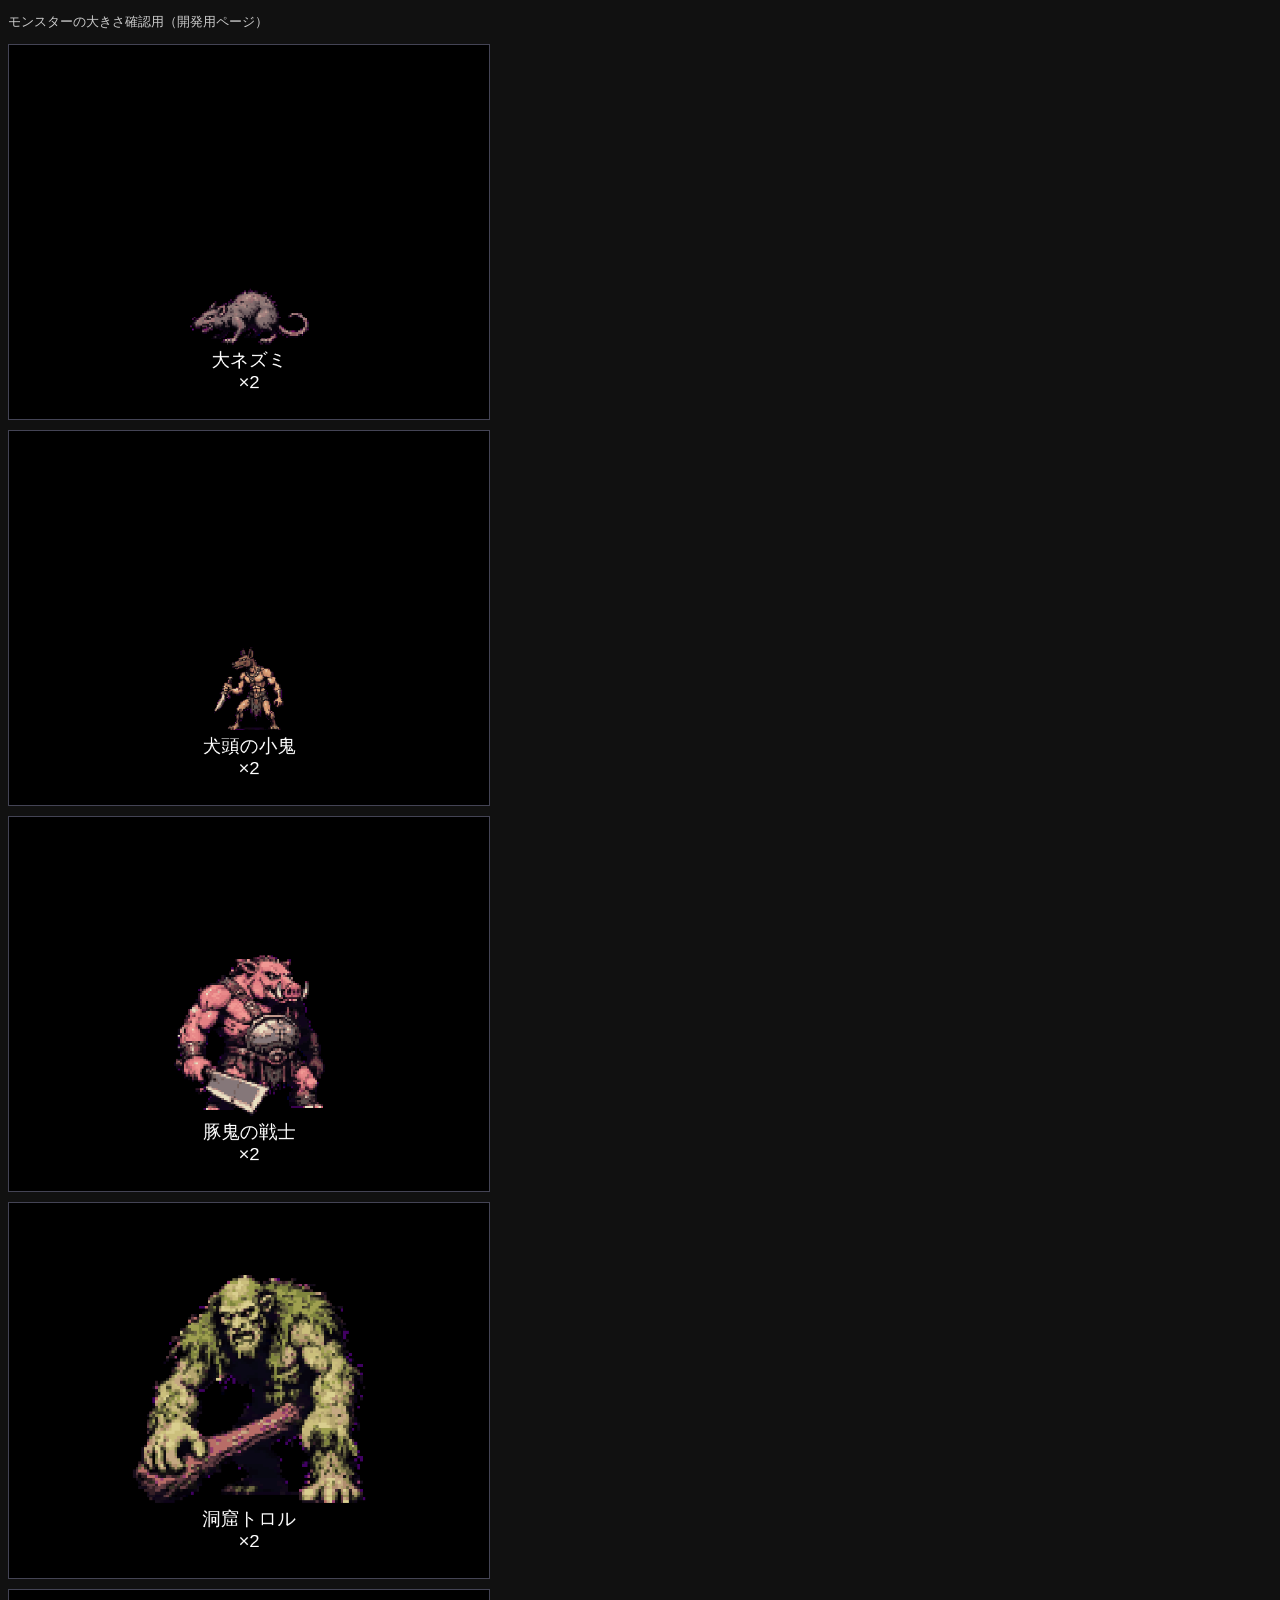
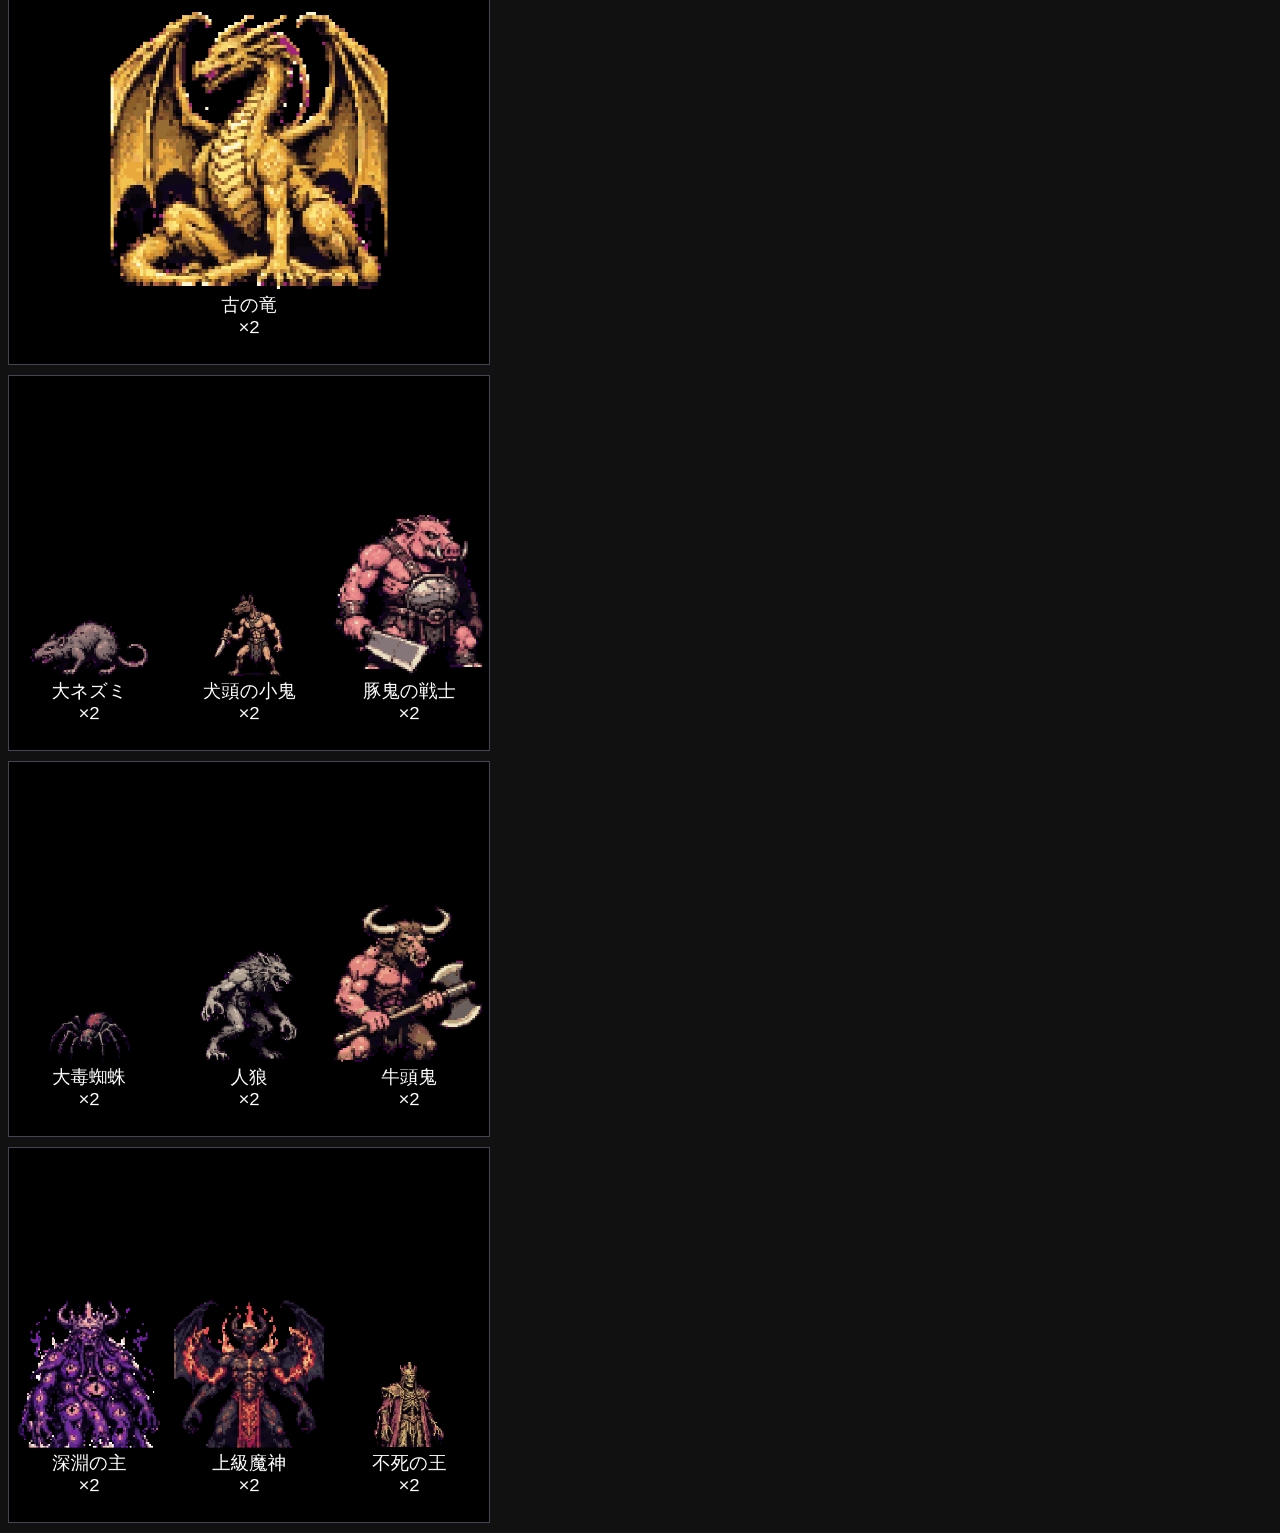
==== tools/battle-preview.html @ 0c97ad07 "Scale monster sprites by size tier Trim sprite margins, add S/M/L/XL size tiers to monster data, and" ====
<!DOCTYPE html>
<html lang="ja"><head><meta charset="utf-8"><meta name="viewport" content="width=device-width, initial-scale=1">
<title>戦闘画面プレビュー</title>
<style>body{background:#111;color:#ccc;font:13px sans-serif;margin:8px} canvas{width:100%;max-width:480px;display:block;margin:0 0 10px;border:1px solid #445}</style>
</head><body>
<p>モンスターの大きさ確認用（開発用ページ）</p>
<div id="out"></div>
<script type="module">
import { drawBattle, preloadSprites } from '../src/render.js';
import { MONSTERS } from '../src/monsters.js';
const sets = [
  ['rat'], ['kobold'], ['orc'], ['troll'], ['elderdragon'],
  ['rat', 'kobold', 'orc'], ['spider', 'werewolf', 'minotaur'], ['abysslord', 'greaterdemon', 'lich'],
];
preloadSprites(Object.keys(MONSTERS));
setTimeout(() => {
  for (const s of sets) {
    const c = document.createElement('canvas');
    c.width = 780; c.height = 608;
    document.getElementById('out').appendChild(c);
    const game = { battle: { groups: s.map(id => ({ mon: MONSTERS[id], units: [{ hp: 1 }, { hp: 1 }] })) } };
    const ctx = c.getContext('2d');
    ctx.fillStyle = '#000'; ctx.fillRect(0, 0, c.width, c.height);
    drawBattle(ctx, game, c.width, c.height);
  }
}, 1500);
</script>
</body></html>
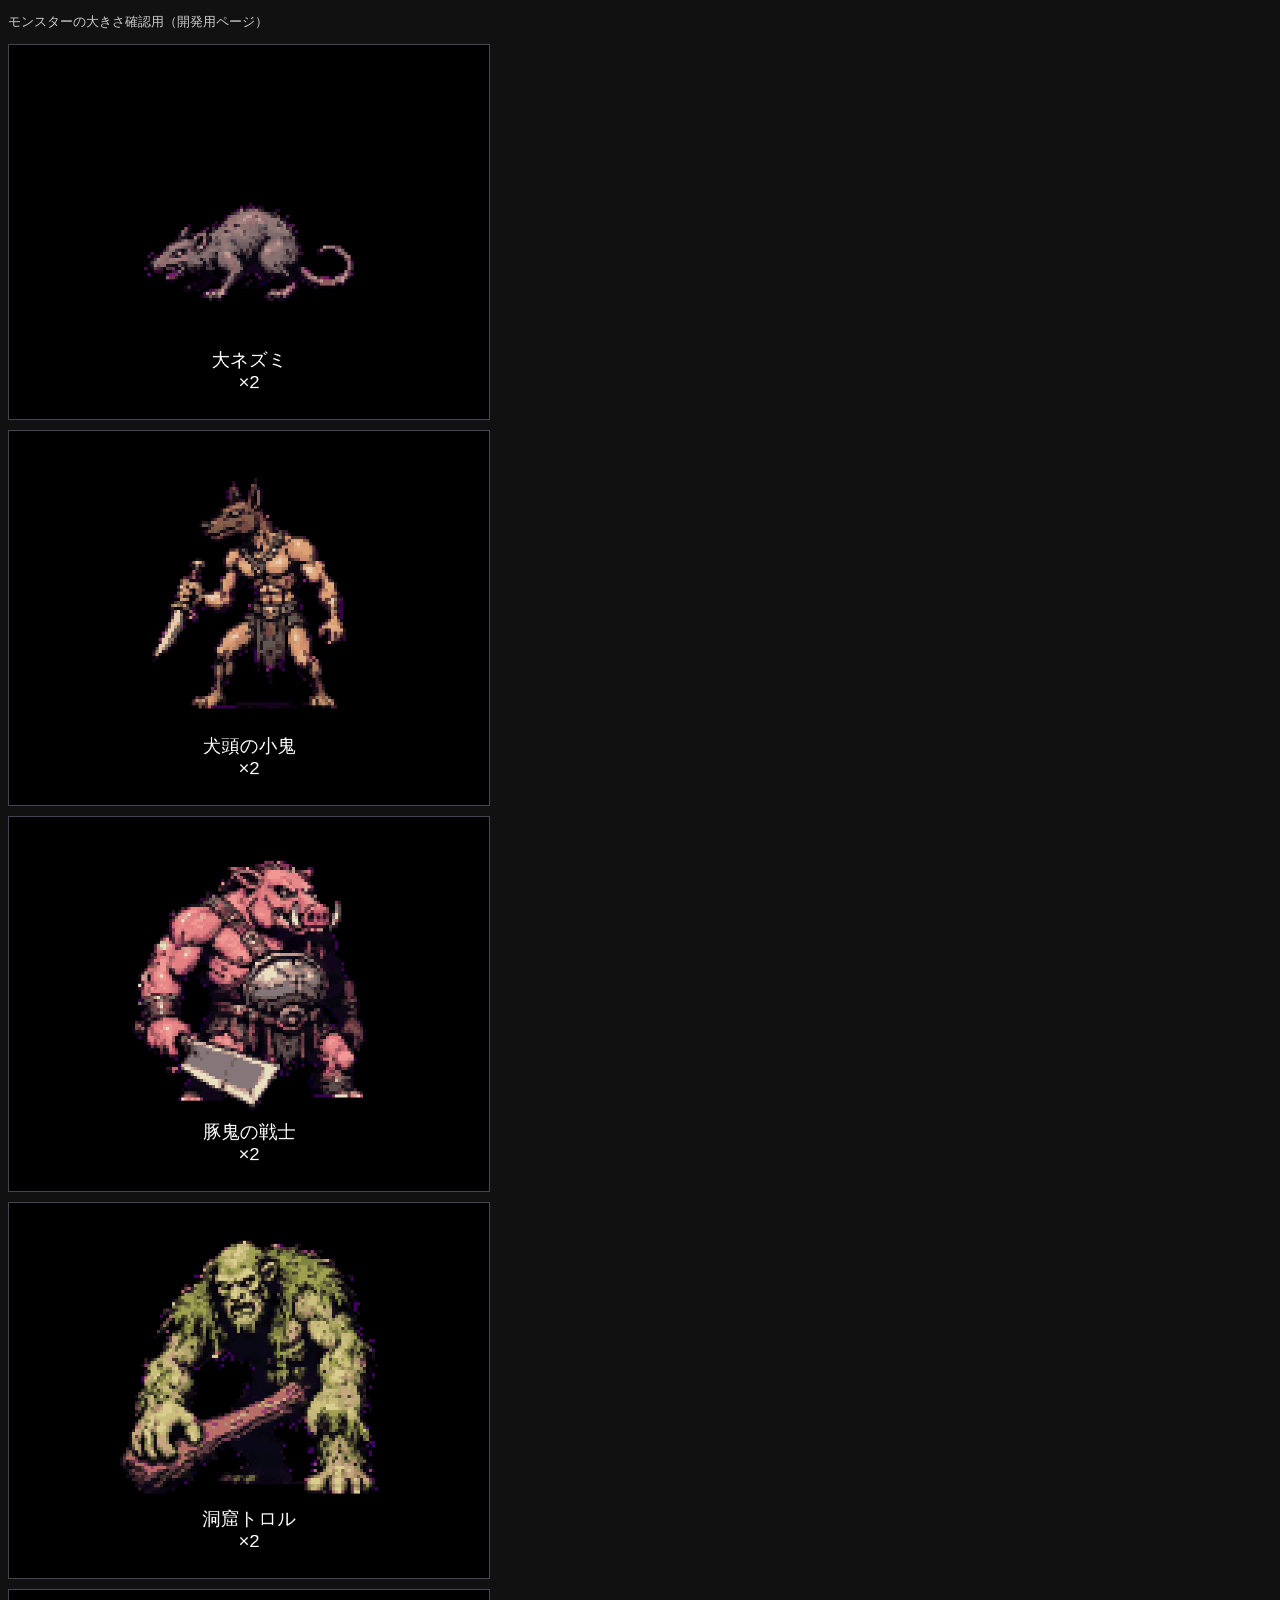
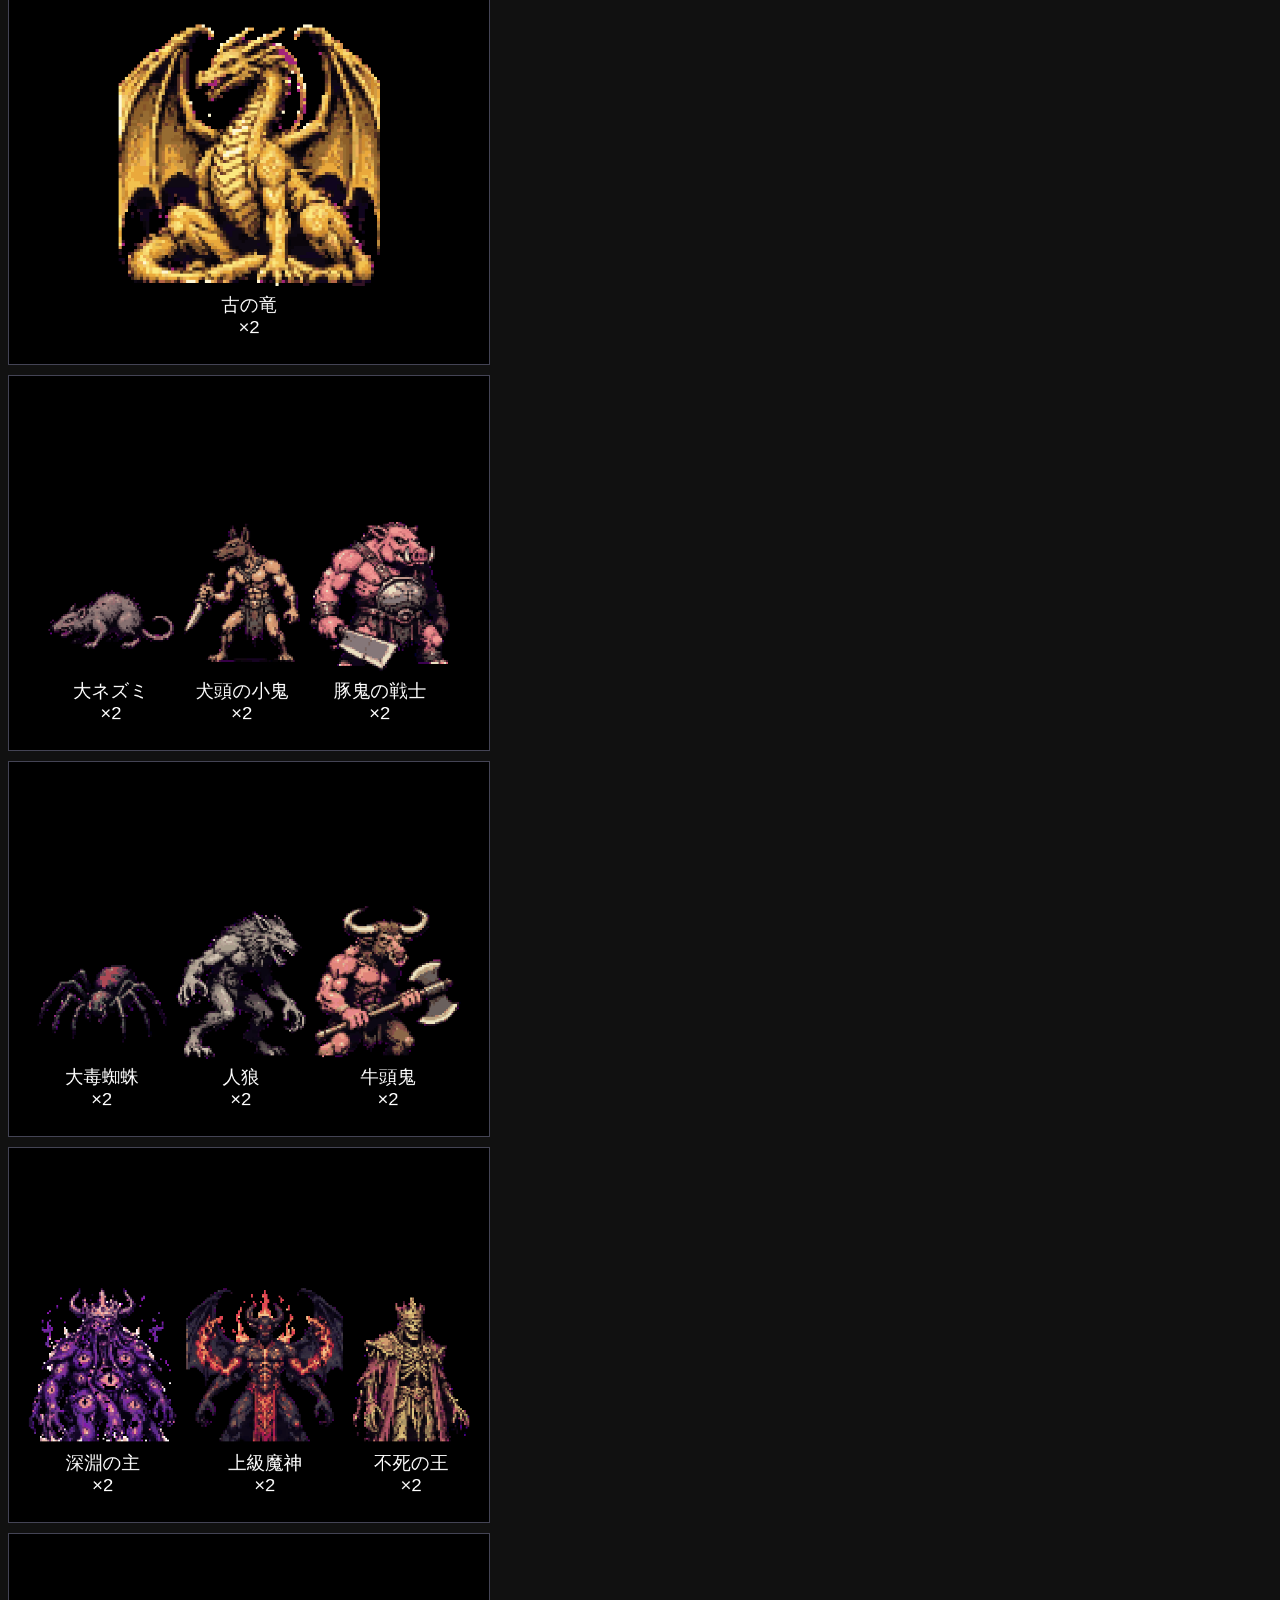
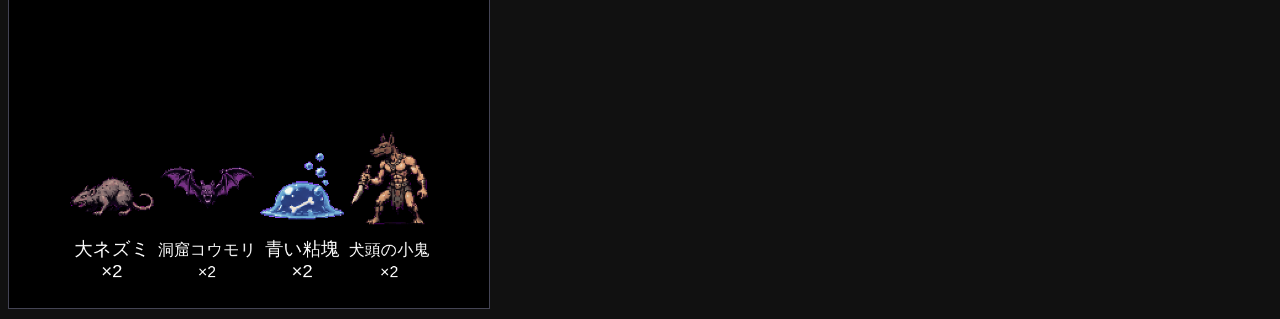
==== commit 69b306d3: "Draw all monsters at one integer pixel scale, keeping sheet margins Stop trimming sprites so the dra" ====
--- a/tools/battle-preview.html
+++ b/tools/battle-preview.html
@@ -10,7 +10,7 @@
 import { MONSTERS } from '../src/monsters.js';
 const sets = [
   ['rat'], ['kobold'], ['orc'], ['troll'], ['elderdragon'],
-  ['rat', 'kobold', 'orc'], ['spider', 'werewolf', 'minotaur'], ['abysslord', 'greaterdemon', 'lich'],
+  ['rat', 'kobold', 'orc'], ['spider', 'werewolf', 'minotaur'], ['abysslord', 'greaterdemon', 'lich'], ['rat', 'bat', 'slime', 'kobold'],
 ];
 preloadSprites(Object.keys(MONSTERS));
 setTimeout(() => {
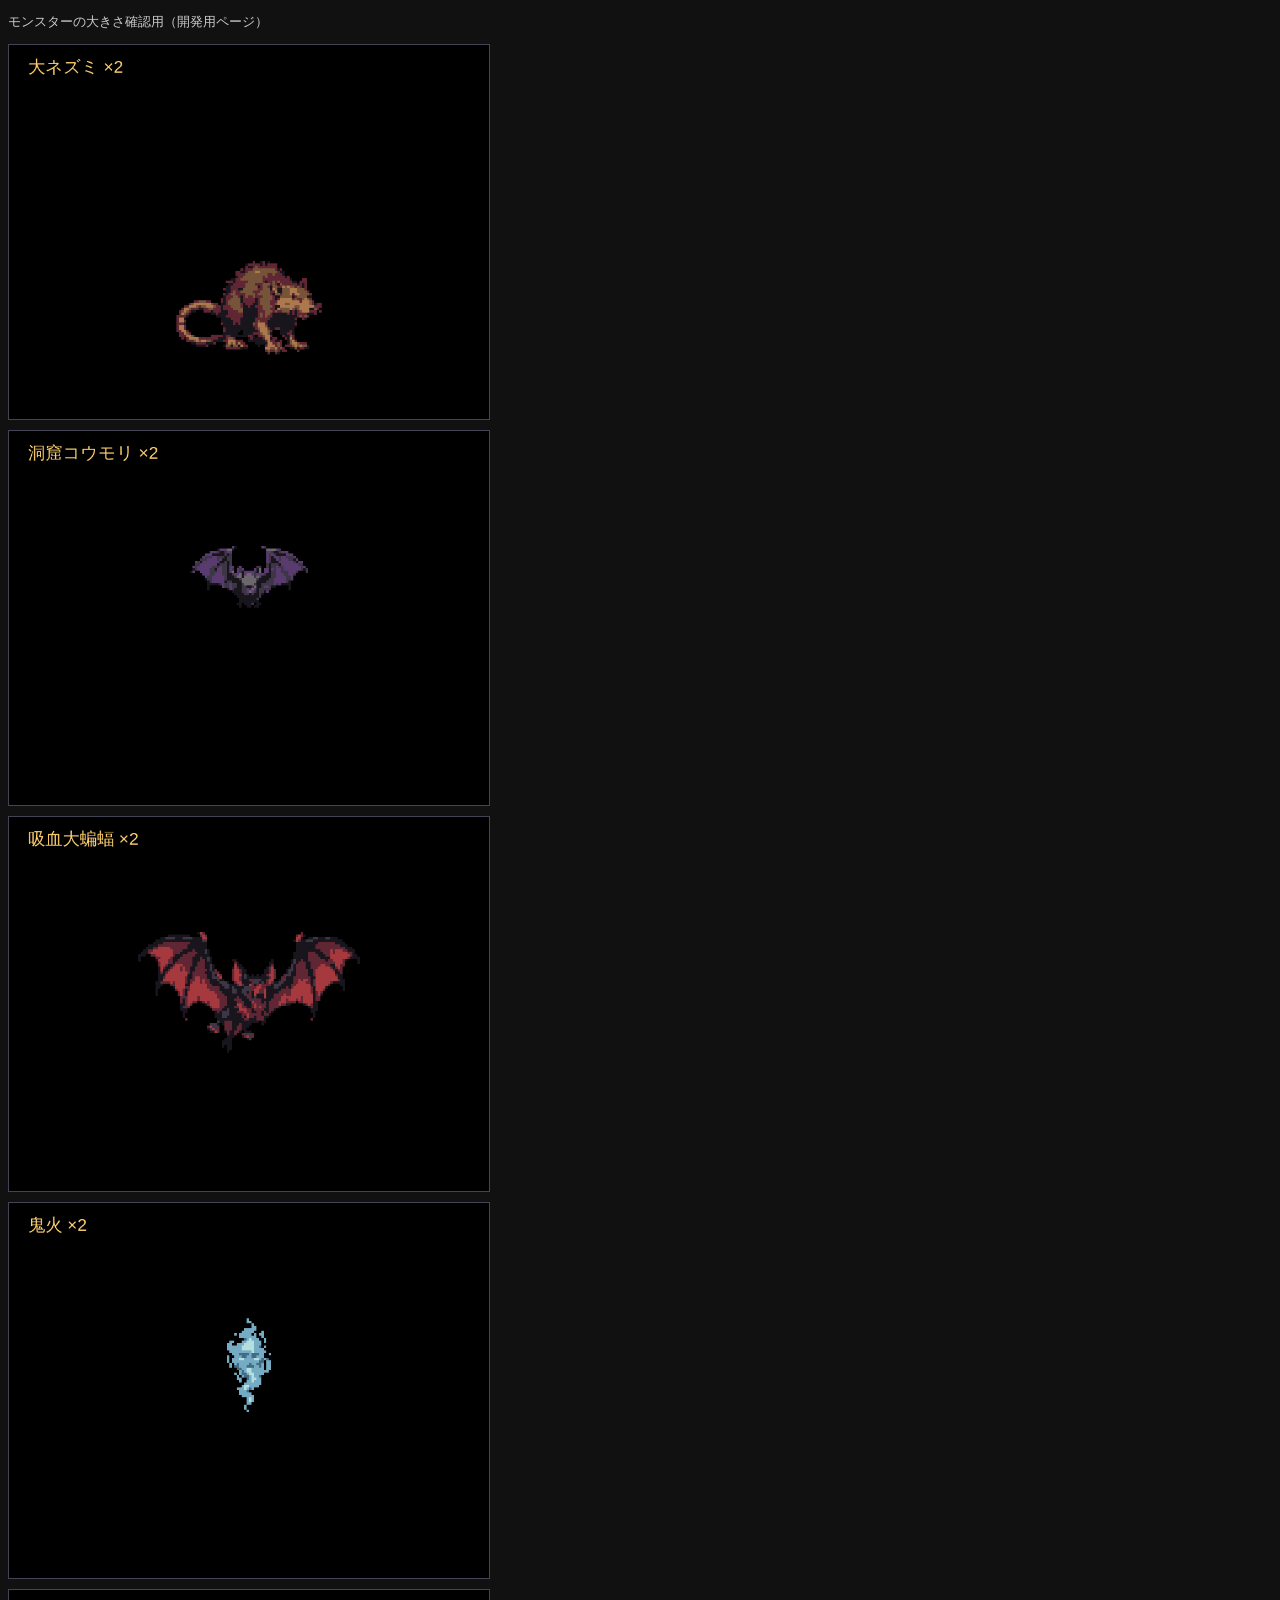
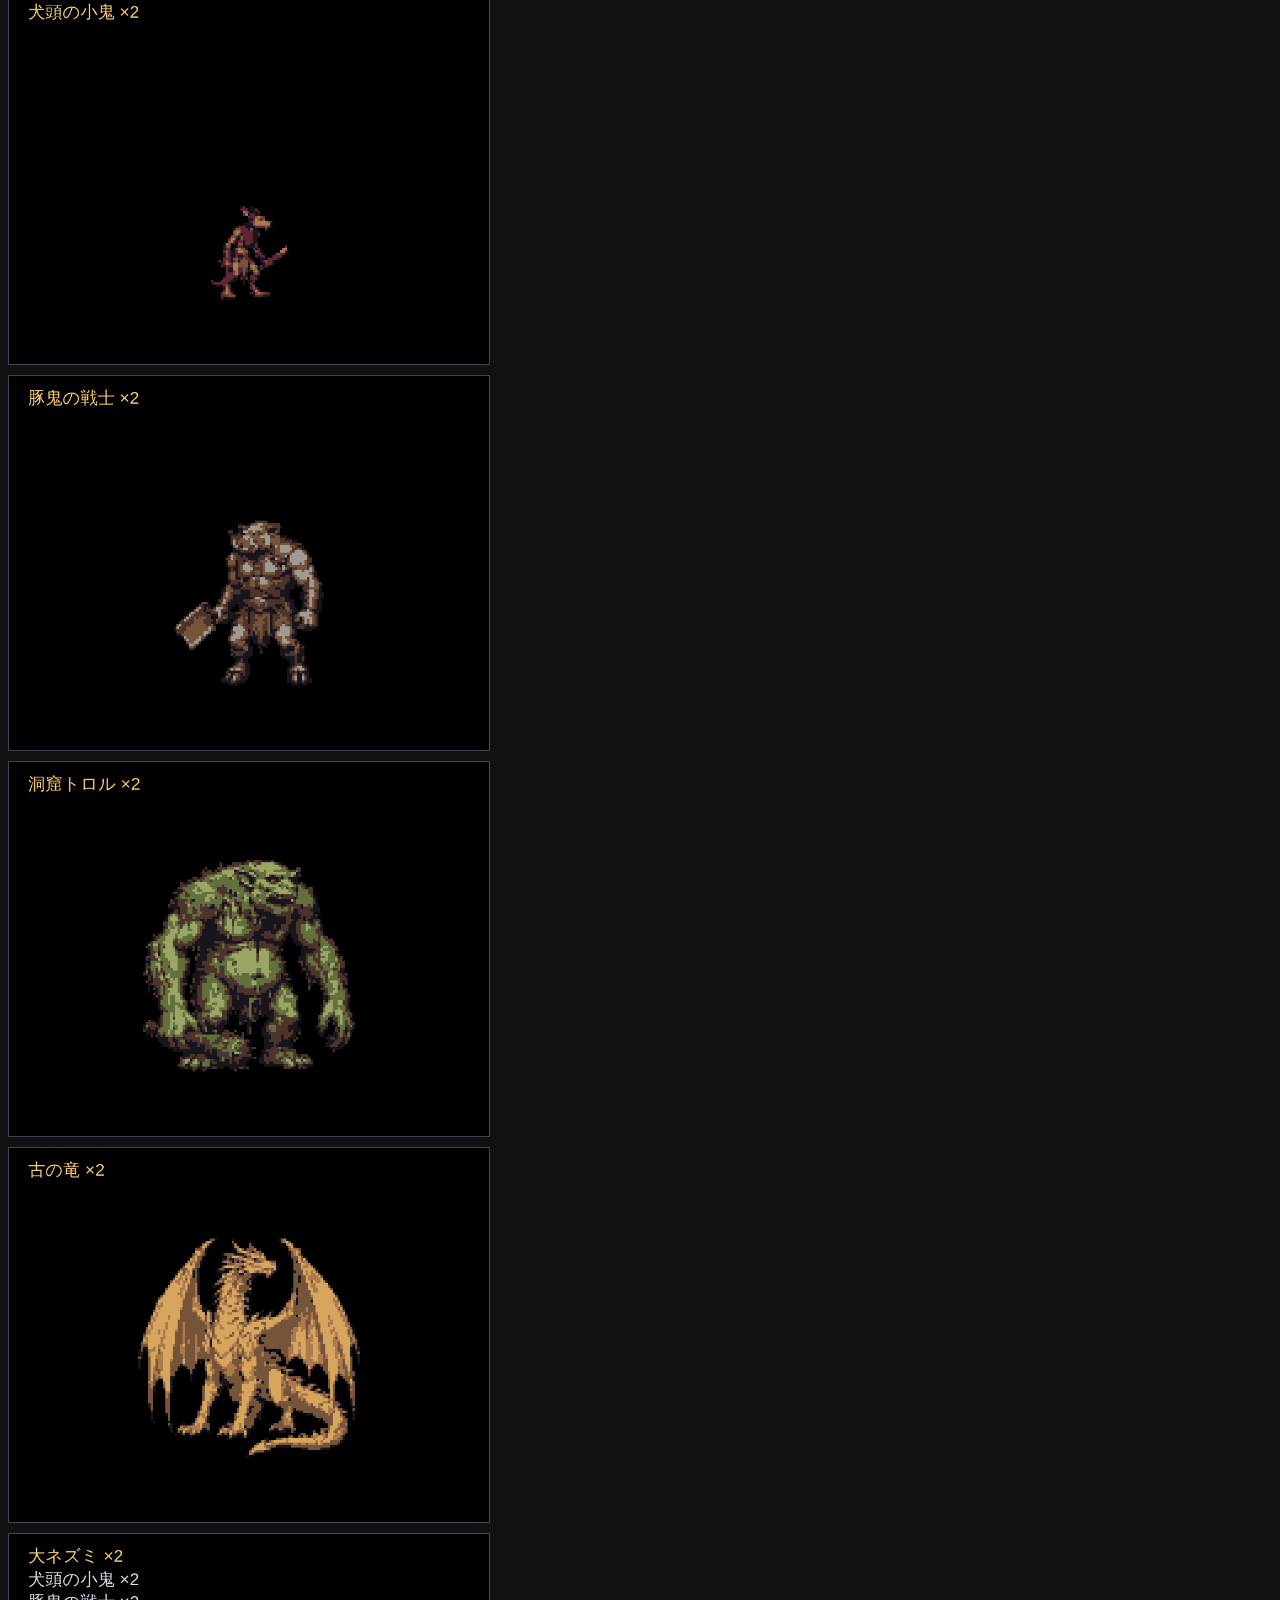
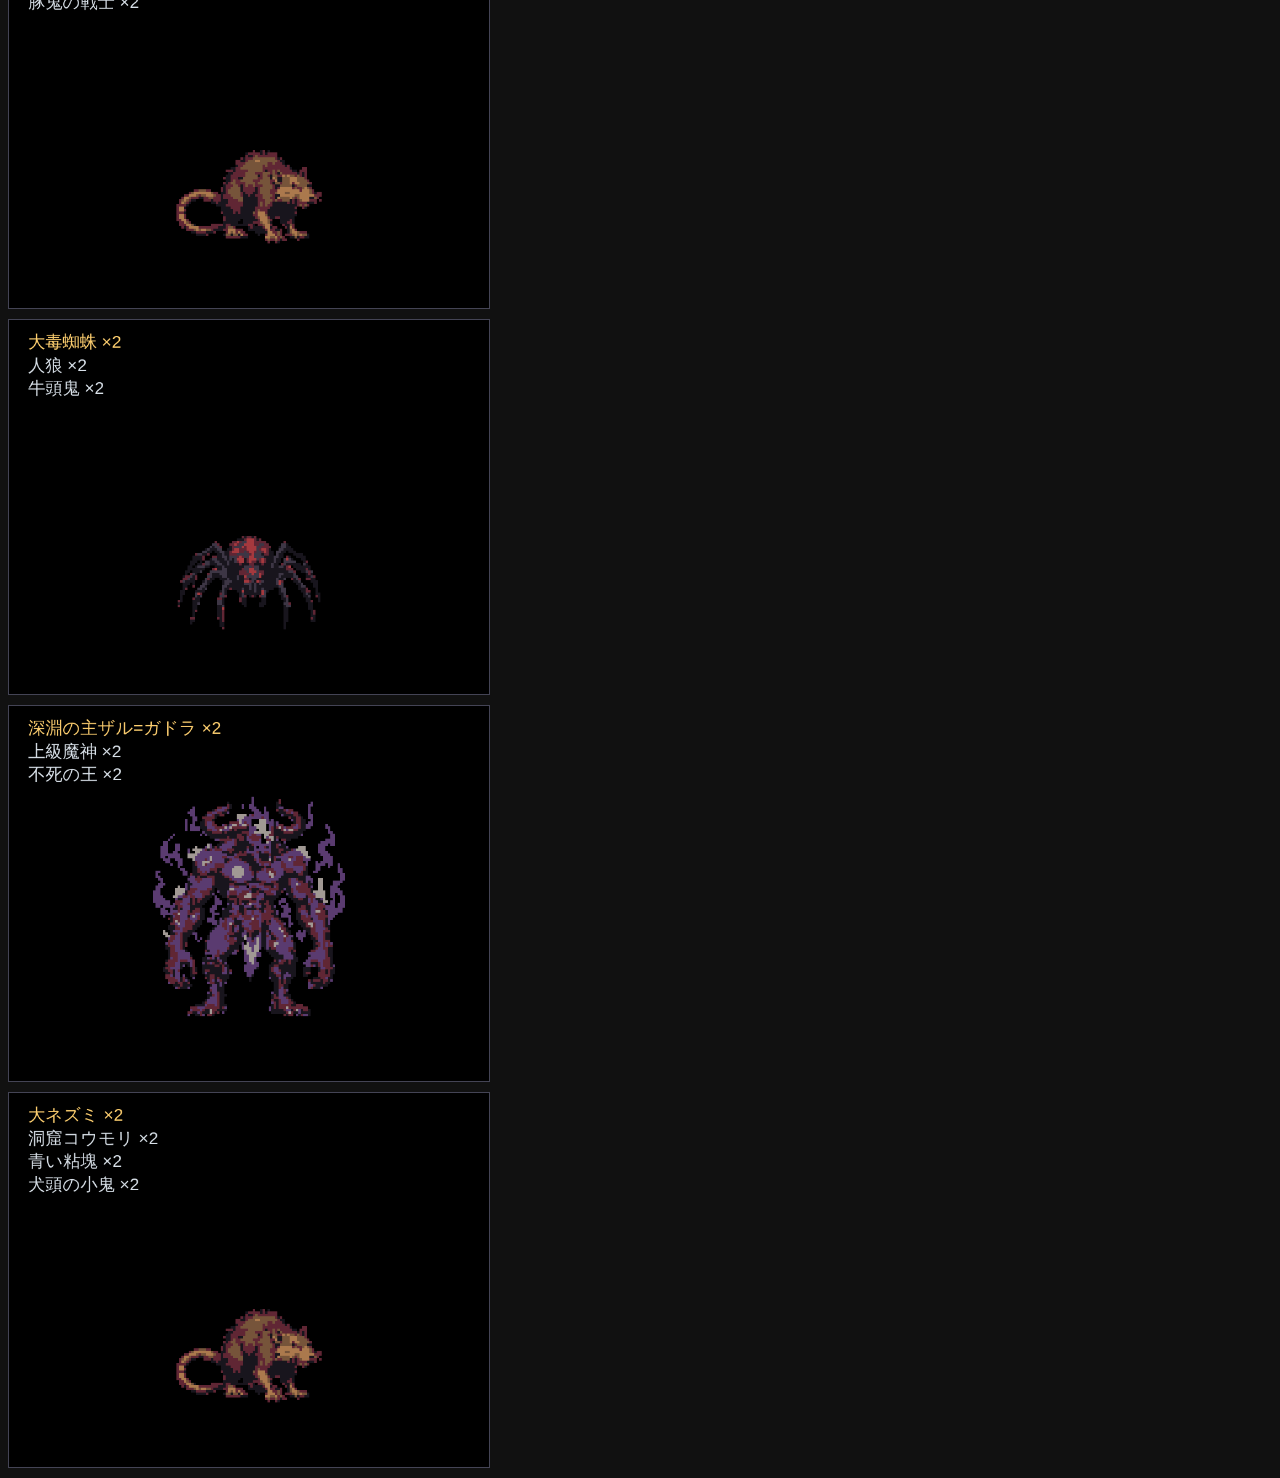
==== commit c10e1a65: "Restore previous monster sheet and lift flying monsters Revert to the upright full-body sheet and ad" ====
--- a/tools/battle-preview.html
+++ b/tools/battle-preview.html
@@ -9,7 +9,7 @@
 import { drawBattle, preloadSprites } from '../src/render.js';
 import { MONSTERS } from '../src/monsters.js';
 const sets = [
-  ['rat'], ['kobold'], ['orc'], ['troll'], ['elderdragon'],
+  ['rat'], ['bat'], ['vampbat'], ['wisp'], ['kobold'], ['orc'], ['troll'], ['elderdragon'],
   ['rat', 'kobold', 'orc'], ['spider', 'werewolf', 'minotaur'], ['abysslord', 'greaterdemon', 'lich'], ['rat', 'bat', 'slime', 'kobold'],
 ];
 preloadSprites(Object.keys(MONSTERS));
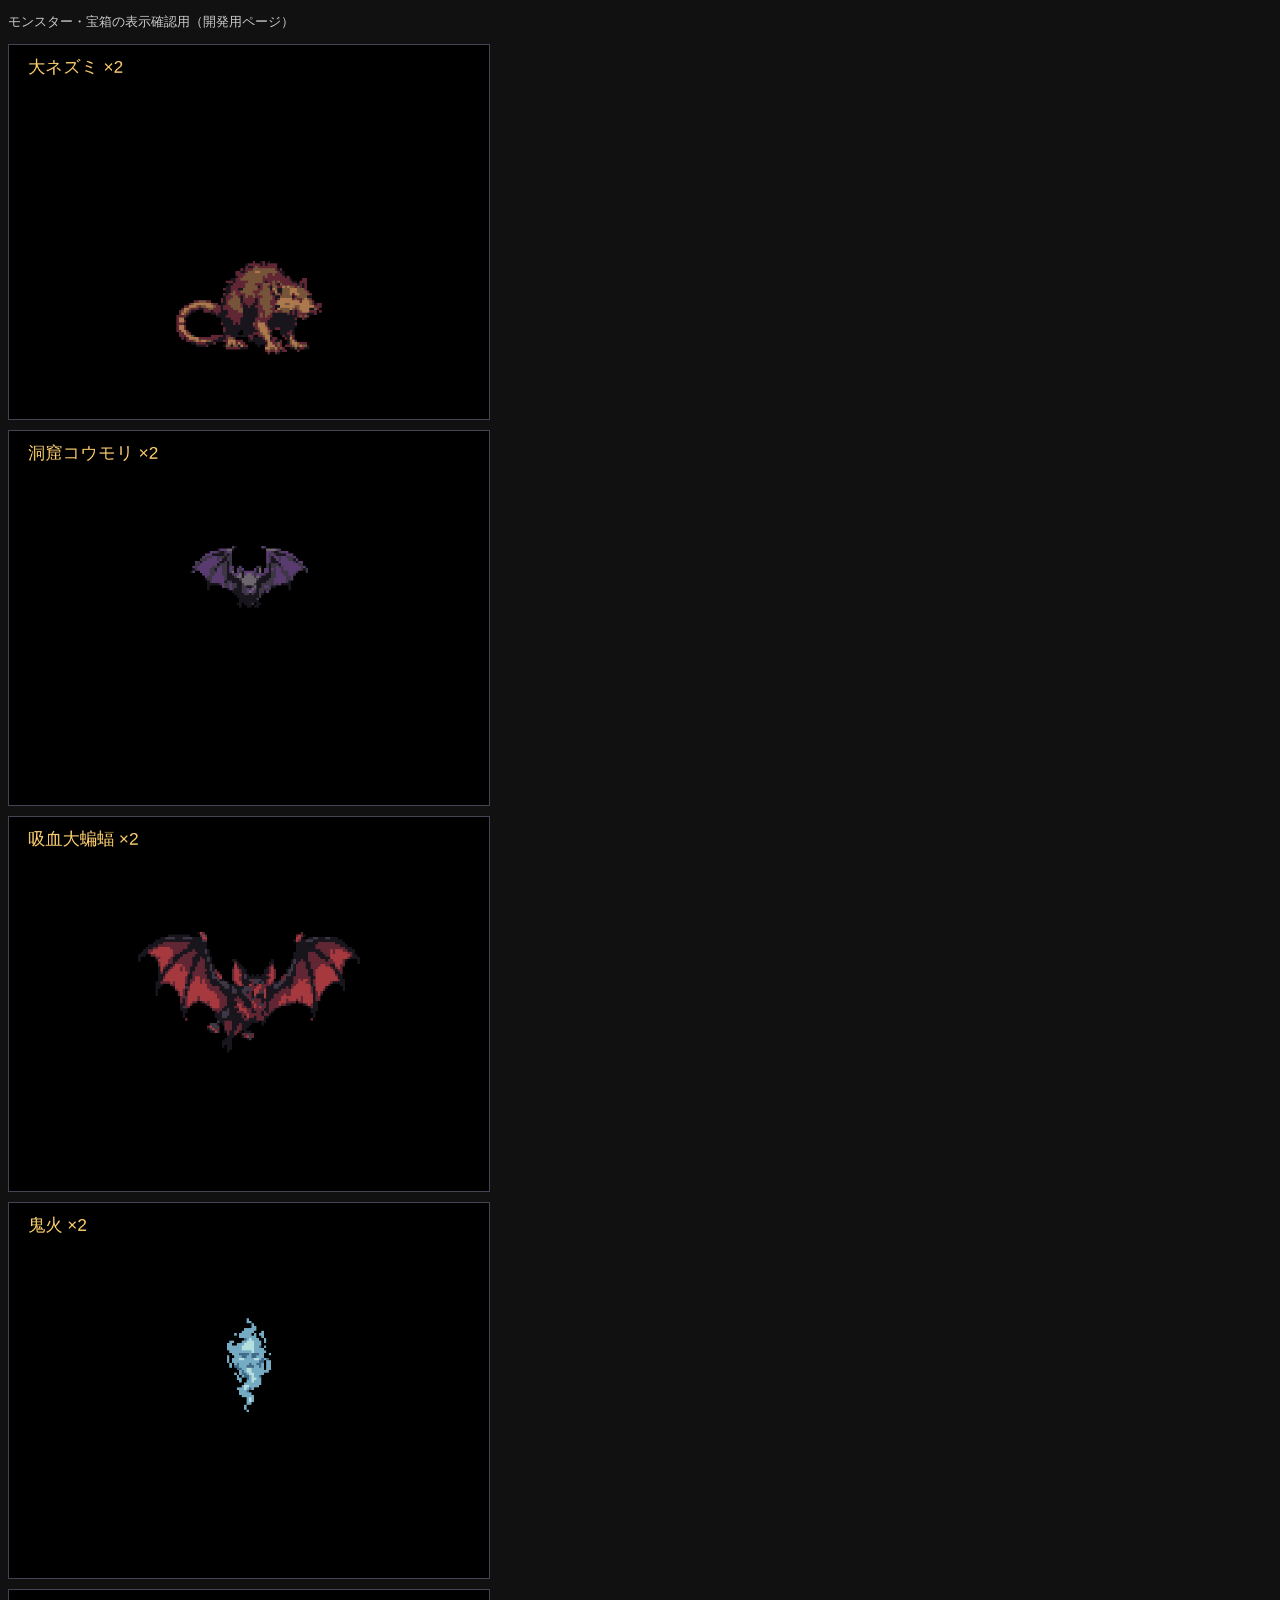
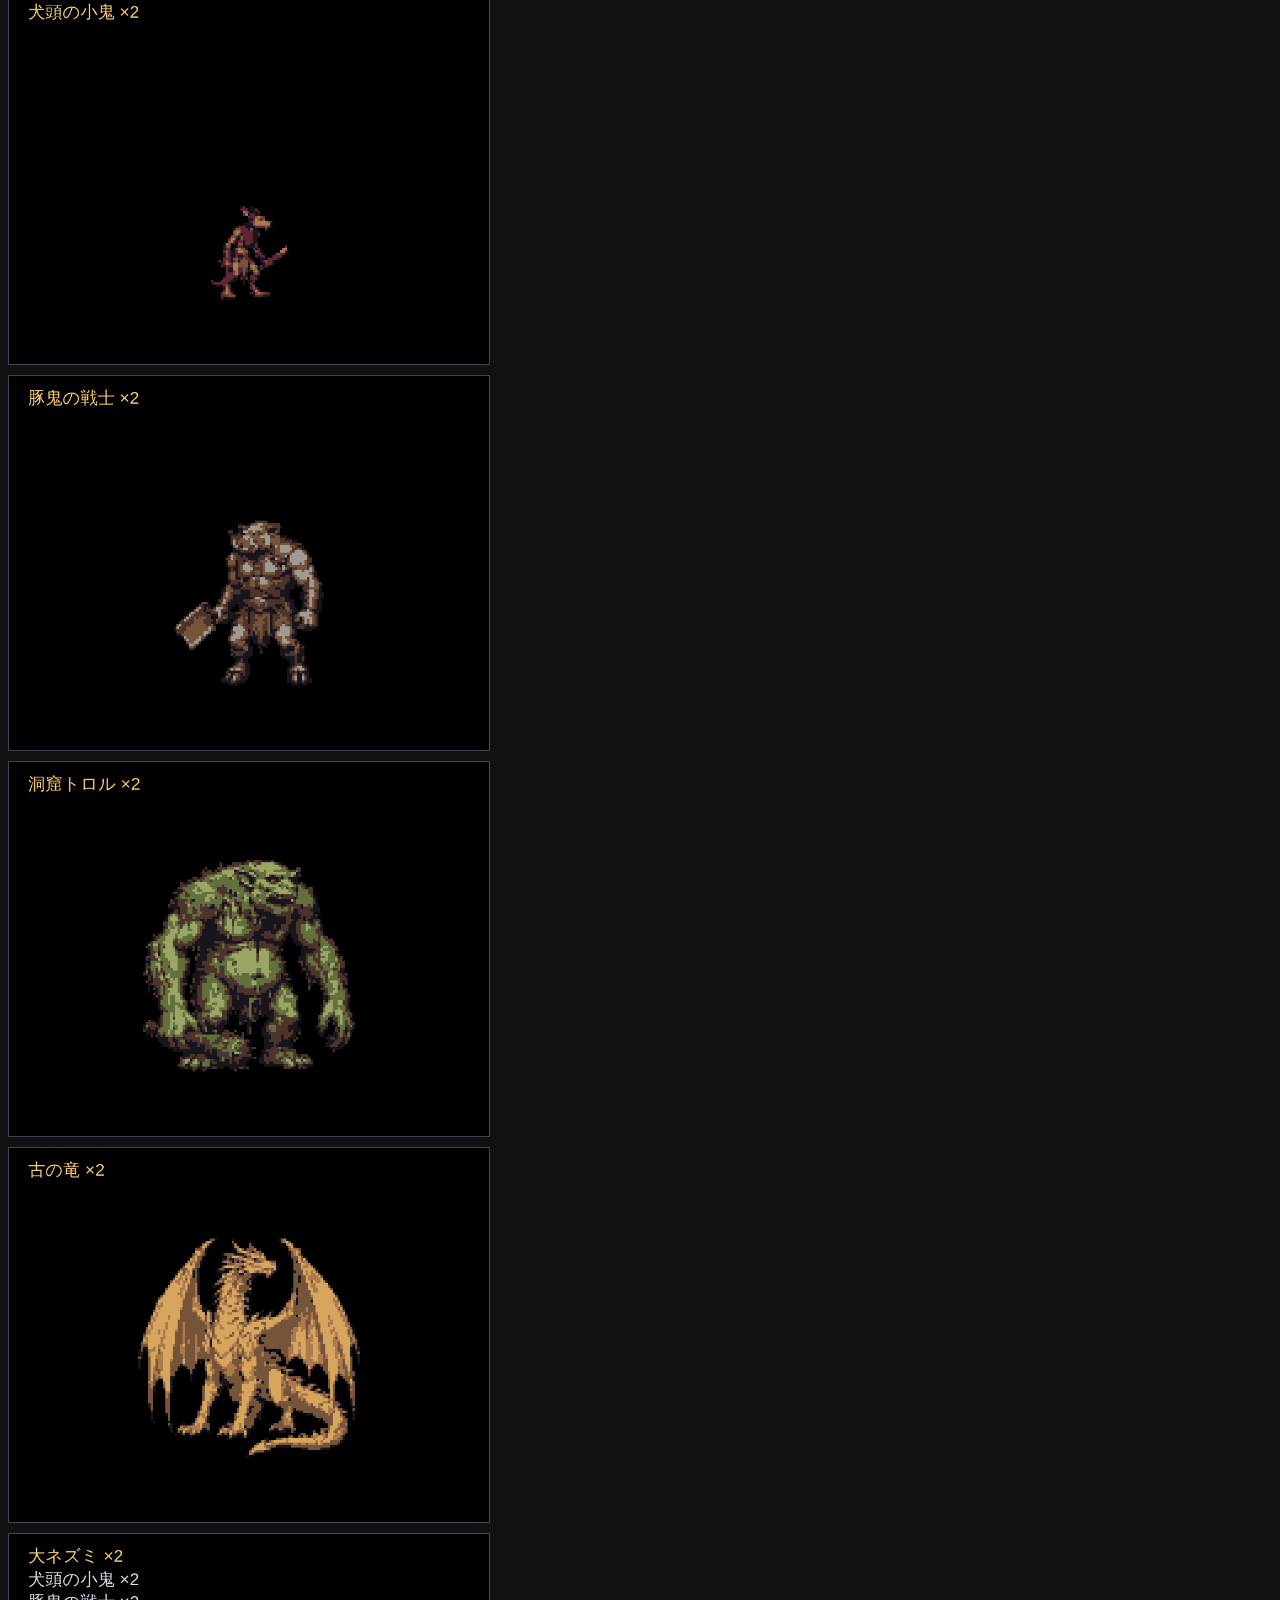
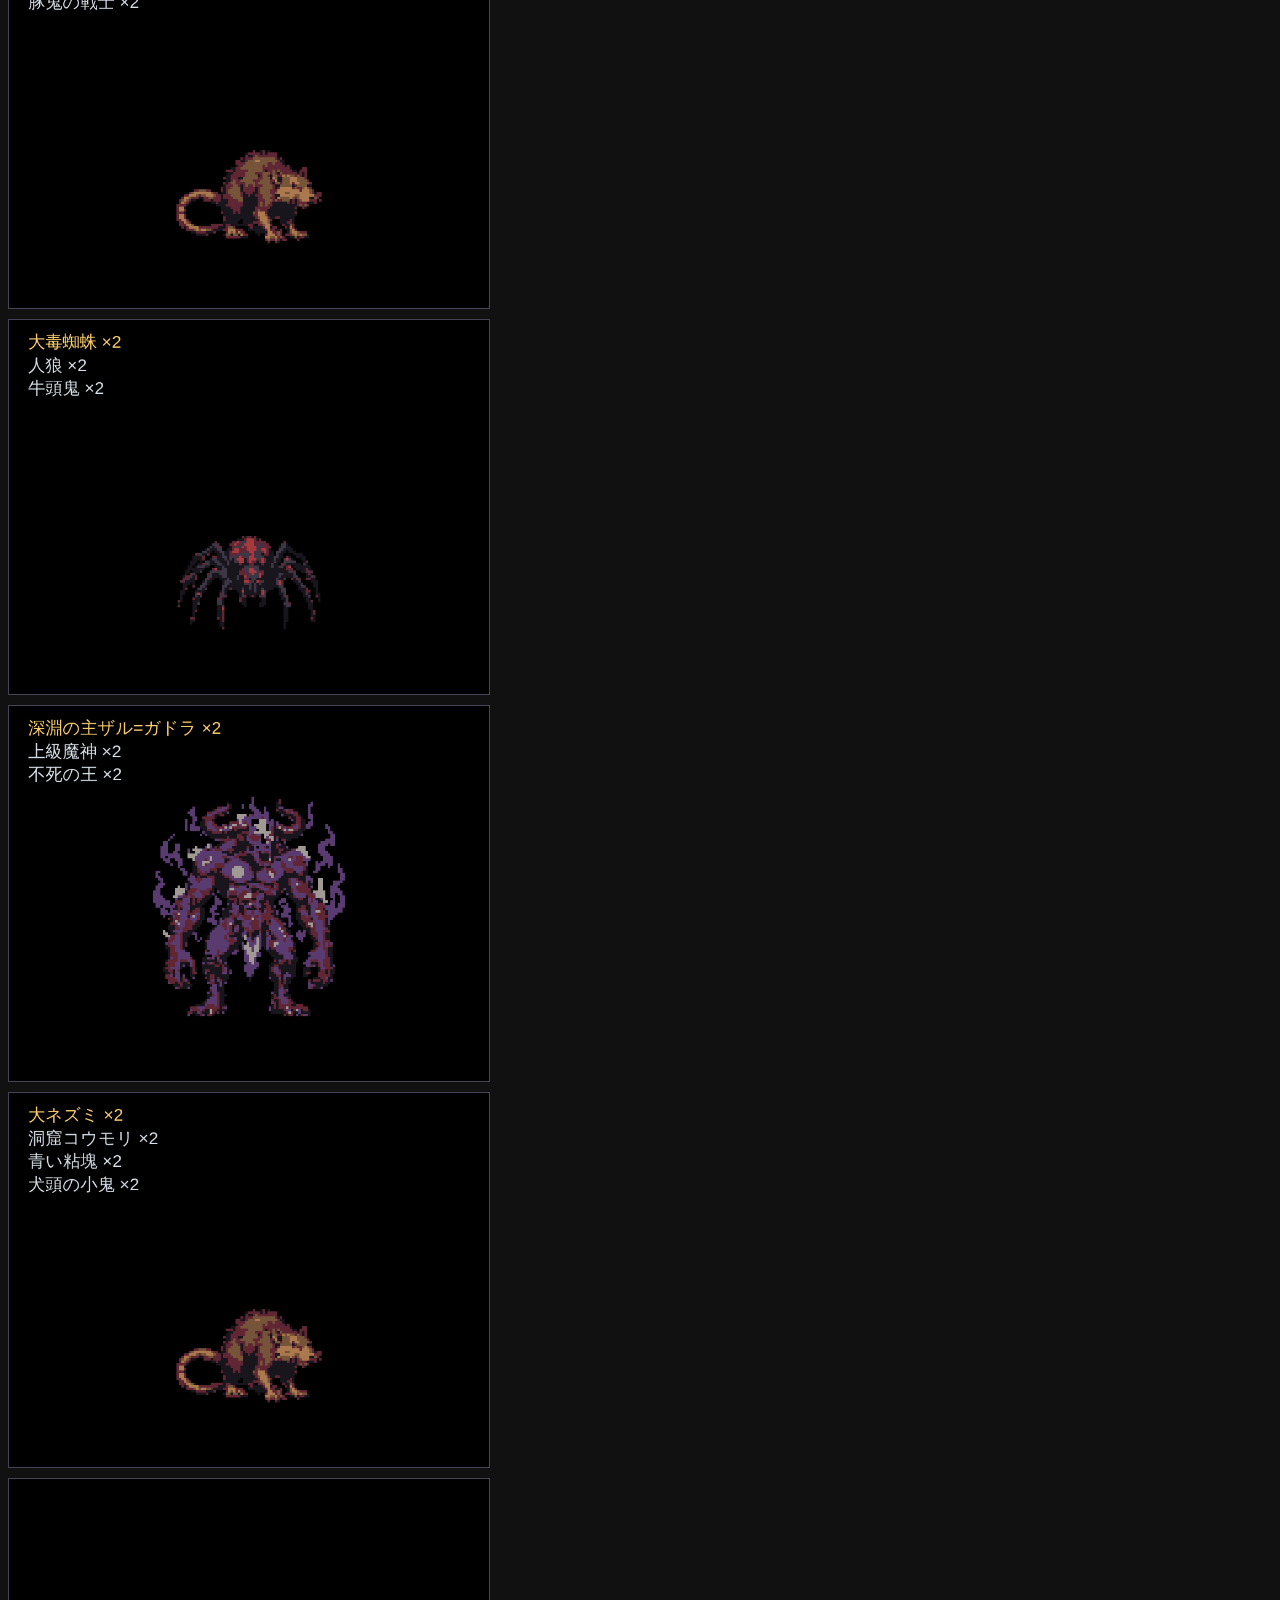
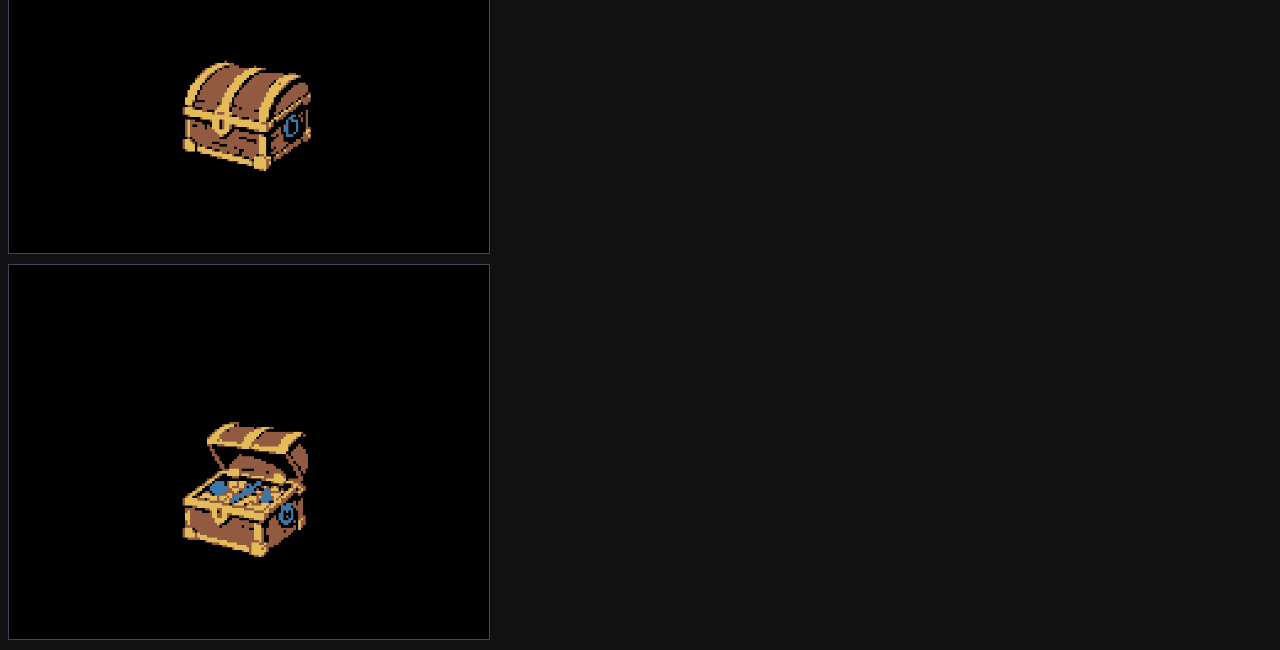
==== commit 1bdb26bc: "Show treasure chest images and log every trap-handling step Display a closed chest during the chest " ====
--- a/tools/battle-preview.html
+++ b/tools/battle-preview.html
@@ -3,16 +3,17 @@
 <title>戦闘画面プレビュー</title>
 <style>body{background:#111;color:#ccc;font:13px sans-serif;margin:8px} canvas{width:100%;max-width:480px;display:block;margin:0 0 10px;border:1px solid #445}</style>
 </head><body>
-<p>モンスターの大きさ確認用（開発用ページ）</p>
+<p>モンスター・宝箱の表示確認用（開発用ページ）</p>
 <div id="out"></div>
 <script type="module">
-import { drawBattle, preloadSprites } from '../src/render.js';
+import { drawBattle, drawChest, preloadSprites, preloadChest } from '../src/render.js';
 import { MONSTERS } from '../src/monsters.js';
 const sets = [
   ['rat'], ['bat'], ['vampbat'], ['wisp'], ['kobold'], ['orc'], ['troll'], ['elderdragon'],
   ['rat', 'kobold', 'orc'], ['spider', 'werewolf', 'minotaur'], ['abysslord', 'greaterdemon', 'lich'], ['rat', 'bat', 'slime', 'kobold'],
 ];
 preloadSprites(Object.keys(MONSTERS));
+preloadChest();
 setTimeout(() => {
   for (const s of sets) {
     const c = document.createElement('canvas');
@@ -23,6 +24,15 @@
     ctx.fillStyle = '#000'; ctx.fillRect(0, 0, c.width, c.height);
     drawBattle(ctx, game, c.width, c.height);
   }
+  // 宝箱（閉／開）
+  for (const open of [false, true]) {
+    const c = document.createElement('canvas');
+    c.width = 780; c.height = 608;
+    document.getElementById('out').appendChild(c);
+    const ctx = c.getContext('2d');
+    ctx.fillStyle = '#000'; ctx.fillRect(0, 0, c.width, c.height);
+    drawChest(ctx, { chestView: { open } }, c.width, c.height);
+  }
 }, 1500);
 </script>
 </body></html>
